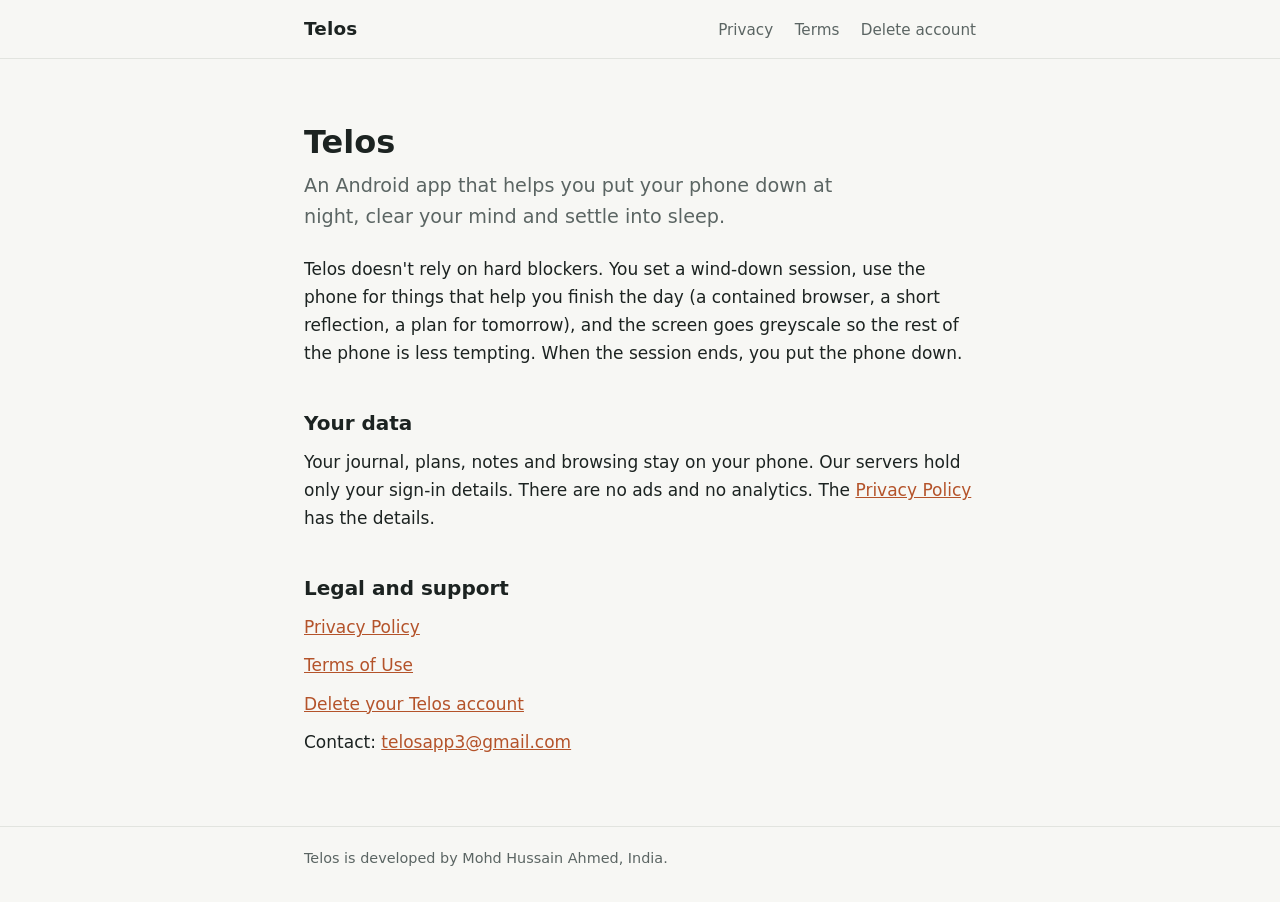
==== index.html @ 78d01fc6 "Add files via upload" ====
<!doctype html>
<html lang="en">
<head>
  <meta charset="utf-8">
  <meta name="viewport" content="width=device-width, initial-scale=1">
  <title>Telos — Wind down for sleep</title>
  <meta name="description" content="Telos is an Android app that helps you put your phone down at night, clear your mind and settle into sleep.">
  <link rel="stylesheet" href="style.css">
</head>
<body>
  <header class="site">
    <div class="wrap">
      <a class="brand" href="./">Telos</a>
      <nav class="site">
        <a href="privacy.html">Privacy</a>
        <a href="terms.html">Terms</a>
        <a href="delete-account.html">Delete account</a>
      </nav>
    </div>
  </header>

  <main>
    <div class="wrap">
      <section class="hero">
        <h1>Telos</h1>
        <p class="lead">An Android app that helps you put your phone down at night, clear your mind and settle into sleep.</p>
      </section>

      <p>Telos doesn't rely on hard blockers. You set a wind-down session, use the phone for things that help you finish the day (a contained browser, a short reflection, a plan for tomorrow), and the screen goes greyscale so the rest of the phone is less tempting. When the session ends, you put the phone down.</p>

      <h2>Your data</h2>
      <p>Your journal, plans, notes and browsing stay on your phone. Our servers hold only your sign-in details. There are no ads and no analytics. The <a href="privacy.html">Privacy Policy</a> has the details.</p>

      <h2>Legal and support</h2>
      <ul class="links">
        <li><a href="privacy.html">Privacy Policy</a></li>
        <li><a href="terms.html">Terms of Use</a></li>
        <li><a href="delete-account.html">Delete your Telos account</a></li>
        <li>Contact: <a href="mailto:telosapp3@gmail.com">telosapp3@gmail.com</a></li>
      </ul>
    </div>
  </main>

  <footer class="site">
    <div class="wrap">Telos is developed by Mohd Hussain Ahmed, India.</div>
  </footer>
</body>
</html>
---- style.css ----
:root {
  --bg: #f7f7f4;
  --surface: #ffffff;
  --text: #1c2321;
  --muted: #5b6563;
  --border: #e2e4df;
  --accent: #b4532a;
  --accent-soft: #fbeee6;
}

@media (prefers-color-scheme: dark) {
  :root {
    --bg: #0b100e;
    --surface: #121915;
    --text: #e8ebe8;
    --muted: #9ca3a0;
    --border: #232b27;
    --accent: #f0a46c;
    --accent-soft: #2a1d14;
  }
}

* { box-sizing: border-box; }

html { -webkit-text-size-adjust: 100%; }

body {
  margin: 0;
  background: var(--bg);
  color: var(--text);
  font-family: system-ui, -apple-system, "Segoe UI", Roboto, "Helvetica Neue", Arial, sans-serif;
  font-size: 17px;
  line-height: 1.65;
}

.wrap {
  max-width: 44rem;
  margin: 0 auto;
  padding: 0 16px;
}

header.site {
  border-bottom: 1px solid var(--border);
}

header.site .wrap {
  display: flex;
  align-items: center;
  justify-content: space-between;
  gap: 16px;
  flex-wrap: wrap;
  padding-top: 14px;
  padding-bottom: 14px;
}

.brand {
  font-weight: 700;
  font-size: 1.15rem;
  color: var(--text);
  text-decoration: none;
  letter-spacing: 0.01em;
}

nav.site a {
  color: var(--muted);
  text-decoration: none;
  font-size: 0.95rem;
  margin-left: 16px;
}

nav.site a:first-child { margin-left: 0; }
nav.site a:hover, nav.site a[aria-current="page"] { color: var(--text); }

main { padding: 40px 0 56px; }

h1 {
  font-size: 2rem;
  line-height: 1.2;
  margin: 0 0 8px;
}

h2 {
  font-size: 1.25rem;
  margin: 40px 0 8px;
}

h3 {
  font-size: 1.05rem;
  margin: 24px 0 4px;
}

p, ul, ol { margin: 0 0 14px; }
ul, ol { padding-left: 1.3em; }
li { margin-bottom: 6px; }

a { color: var(--accent); }

.meta {
  color: var(--muted);
  font-size: 0.95rem;
  margin-bottom: 28px;
}

.callout {
  background: var(--accent-soft);
  border-radius: 12px;
  padding: 18px 20px;
  margin: 24px 0;
}

.callout > :last-child { margin-bottom: 0; }

.card {
  background: var(--surface);
  border: 1px solid var(--border);
  border-radius: 12px;
  padding: 18px 20px;
  margin: 16px 0;
}

.card > :last-child { margin-bottom: 0; }

table {
  width: 100%;
  border-collapse: collapse;
  margin: 8px 0 18px;
  font-size: 0.95rem;
}

th, td {
  text-align: left;
  vertical-align: top;
  padding: 10px 12px 10px 0;
  border-bottom: 1px solid var(--border);
}

th { font-weight: 600; }

.table-scroll { overflow-x: auto; }

footer.site {
  border-top: 1px solid var(--border);
  color: var(--muted);
  font-size: 0.9rem;
  padding: 20px 0 32px;
}

footer.site a { color: var(--muted); }

.hero { padding: 24px 0 8px; }
.hero p.lead { font-size: 1.2rem; color: var(--muted); max-width: 34rem; }

.links { list-style: none; padding: 0; }
.links li { margin-bottom: 10px; }
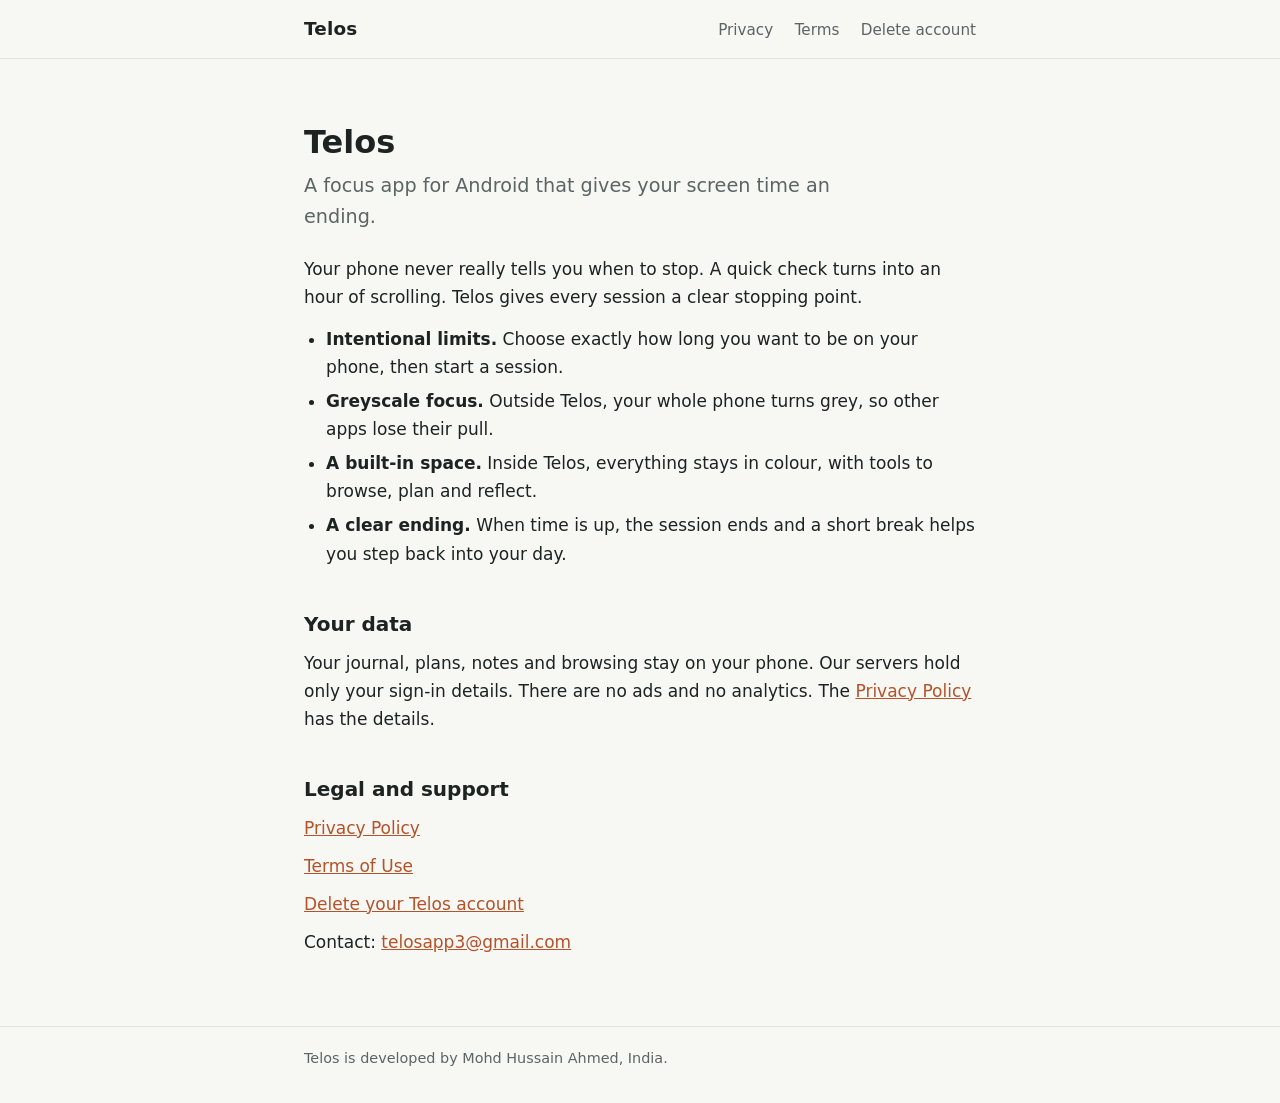
==== commit 0d1c39c5: "Add files via upload" ====
--- a/index.html
+++ b/index.html
@@ -3,8 +3,8 @@
 <head>
   <meta charset="utf-8">
   <meta name="viewport" content="width=device-width, initial-scale=1">
-  <title>Telos — Wind down for sleep</title>
-  <meta name="description" content="Telos is an Android app that helps you put your phone down at night, clear your mind and settle into sleep.">
+  <title>Telos — Screen time with an ending</title>
+  <meta name="description" content="Telos is a focus app for Android that gives your screen time an ending.">
   <link rel="stylesheet" href="style.css">
 </head>
 <body>
@@ -23,10 +23,16 @@
     <div class="wrap">
       <section class="hero">
         <h1>Telos</h1>
-        <p class="lead">An Android app that helps you put your phone down at night, clear your mind and settle into sleep.</p>
+        <p class="lead">A focus app for Android that gives your screen time an ending.</p>
       </section>
 
-      <p>Telos doesn't rely on hard blockers. You set a wind-down session, use the phone for things that help you finish the day (a contained browser, a short reflection, a plan for tomorrow), and the screen goes greyscale so the rest of the phone is less tempting. When the session ends, you put the phone down.</p>
+      <p>Your phone never really tells you when to stop. A quick check turns into an hour of scrolling. Telos gives every session a clear stopping point.</p>
+      <ul>
+        <li><strong>Intentional limits.</strong> Choose exactly how long you want to be on your phone, then start a session.</li>
+        <li><strong>Greyscale focus.</strong> Outside Telos, your whole phone turns grey, so other apps lose their pull.</li>
+        <li><strong>A built-in space.</strong> Inside Telos, everything stays in colour, with tools to browse, plan and reflect.</li>
+        <li><strong>A clear ending.</strong> When time is up, the session ends and a short break helps you step back into your day.</li>
+      </ul>
 
       <h2>Your data</h2>
       <p>Your journal, plans, notes and browsing stay on your phone. Our servers hold only your sign-in details. There are no ads and no analytics. The <a href="privacy.html">Privacy Policy</a> has the details.</p>
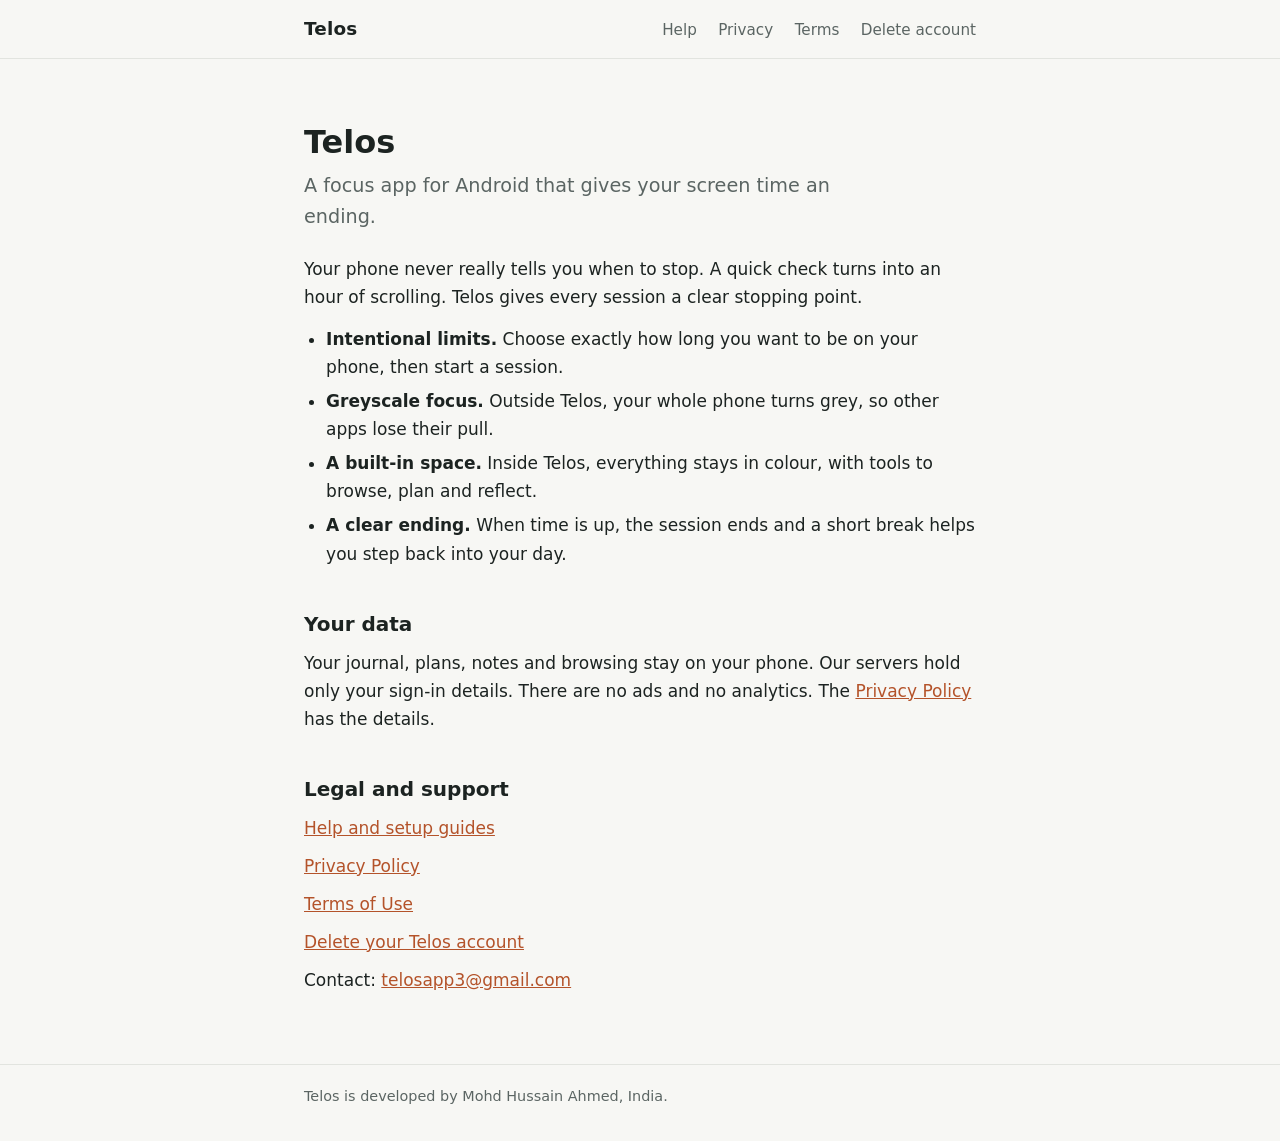
==== commit bffd964f: "Add Samsung true greyscale setup guide and Help section - New help/ section: index and the Samsung t" ====
--- a/index.html
+++ b/index.html
@@ -12,6 +12,7 @@
     <div class="wrap">
       <a class="brand" href="./">Telos</a>
       <nav class="site">
+        <a href="help/">Help</a>
         <a href="privacy.html">Privacy</a>
         <a href="terms.html">Terms</a>
         <a href="delete-account.html">Delete account</a>
@@ -39,6 +40,7 @@
 
       <h2>Legal and support</h2>
       <ul class="links">
+        <li><a href="help/">Help and setup guides</a></li>
         <li><a href="privacy.html">Privacy Policy</a></li>
         <li><a href="terms.html">Terms of Use</a></li>
         <li><a href="delete-account.html">Delete your Telos account</a></li>
--- a/style.css
+++ b/style.css
@@ -152,3 +152,33 @@
 
 .links { list-style: none; padding: 0; }
 .links li { margin-bottom: 10px; }
+
+/* Help articles */
+.crumbs { color: var(--muted); font-size: 0.9rem; margin: 0 0 12px; }
+.crumbs a { color: var(--muted); }
+
+.meta-inline { color: var(--muted); font-size: 0.95rem; }
+
+ol.steps { padding-left: 1.4em; }
+ol.steps > li { margin-bottom: 22px; }
+
+figure { margin: 12px 0 14px; }
+figure img {
+  display: block;
+  width: 100%;
+  max-width: 300px;
+  height: auto;
+  border: 1px solid var(--border);
+  border-radius: 12px;
+}
+figcaption { color: var(--muted); font-size: 0.9rem; margin-top: 6px; }
+
+details {
+  background: var(--surface);
+  border: 1px solid var(--border);
+  border-radius: 12px;
+  padding: 4px 18px;
+  margin: 10px 0;
+}
+details[open] { padding-bottom: 8px; }
+summary { cursor: pointer; font-weight: 600; padding: 10px 0; }
